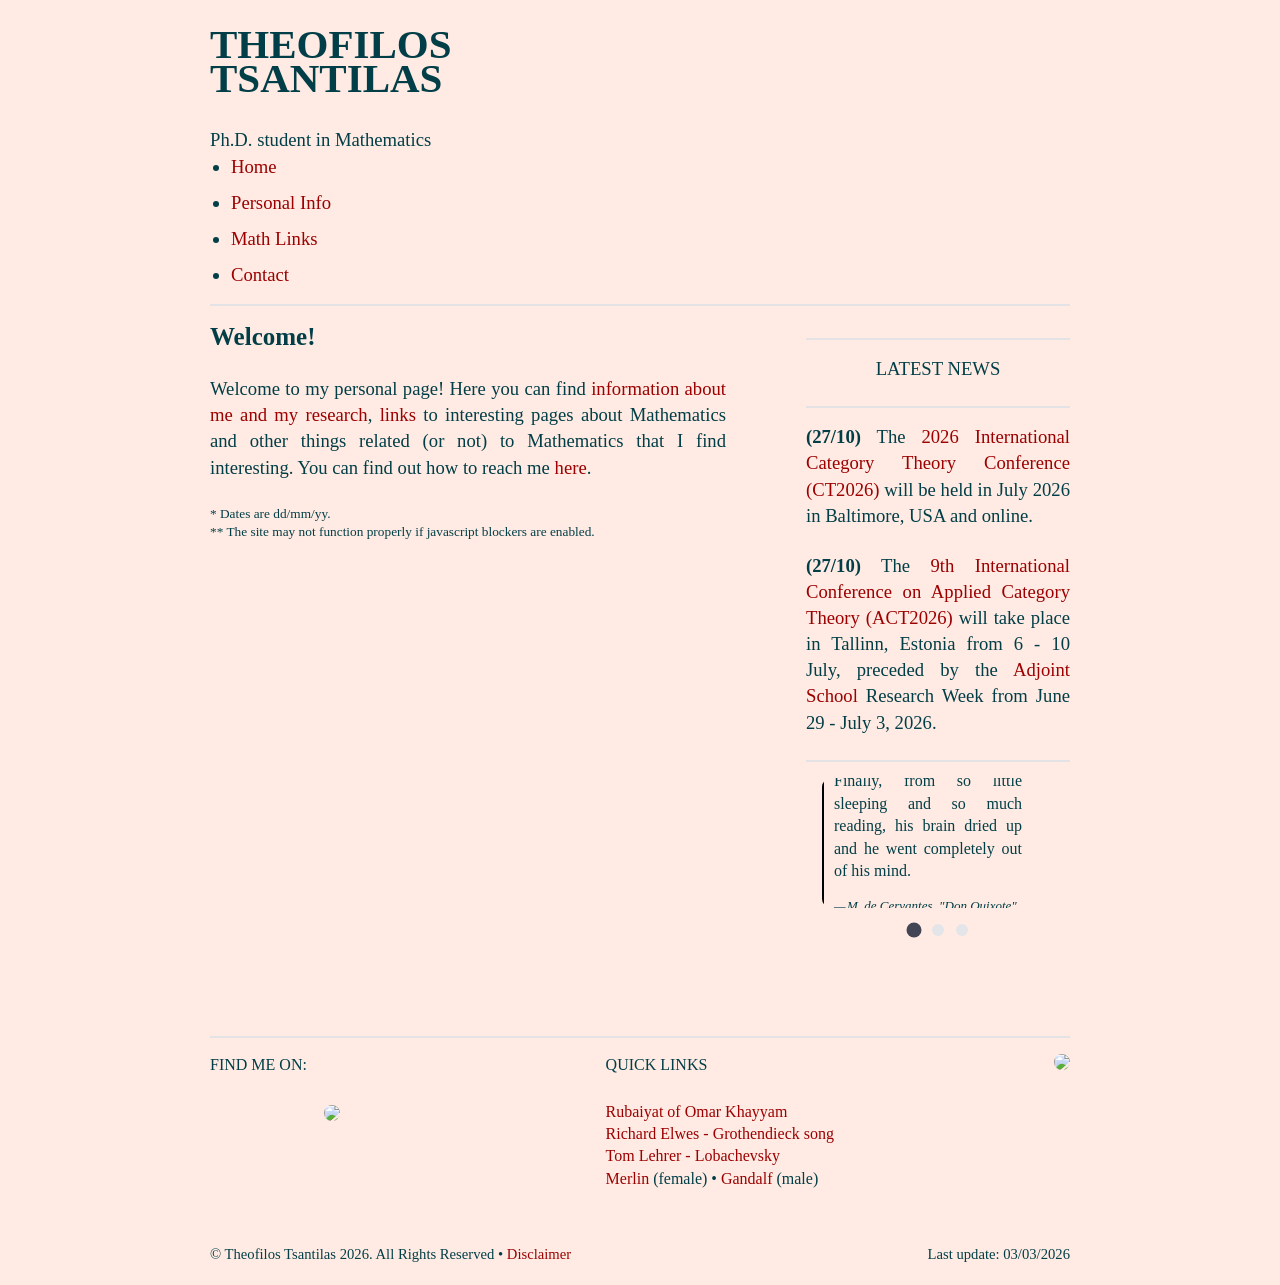
==== index.html @ 71a030c4 "03/03/26 host locally" ====
<!DOCTYPE html>
<html lang="en">

<head>
  <title>Theofilos Tsantilas | Ph.D. student in Mathematics</title>
  <link rel="icon" type="image/x-icon" href="/images/favicon.png">

  <meta name="viewport" content="width=device-width, initial-scale=1" />
  <meta charset="utf-8" />

  <link rel="stylesheet" href="/assets/css/maincss.css">
  <link rel="stylesheet" href="/assets/css/headercss.css">
  <link rel="stylesheet" href="/assets/css/sidecss.css">
  <link rel="stylesheet" href="/assets/css/footercss.css">
  <link rel="stylesheet" href="/assets/css/componentscss.css">
  <link rel="stylesheet" href="/assets/webawesome/styles/webawesome.css">
  <link rel="stylesheet" href="/assets/webawesome/styles/themes/awesome.css">
  

  <script id="MathJax-script" async src="https://cdn.jsdelivr.net/npm/mathjax@3/es5/tex-mml-chtml.js"></script>
  <script type="module">
    import { setBasePath } from '/assets/webawesome/utilities/base-path.js';
    setBasePath('/assets/webawesome/');
  </script>
  <script type="module" src="/assets/webawesome/webawesome.loader.js"></script>
</head>


<body class="wa-theme-awesome">

  <wa-include src="/partials/header.html"></wa-include>

  <div class="row">
    <div class="maincolumn">
      <h3> Welcome! </h3>
      <p> Welcome to my personal page! Here you can find <a href="/pages/personal.html" id="Life & Times">information about
          me and my research</a>, <a href="/pages/links.html" id="Interesting!">links</a> to interesting pages about
        Mathematics and other things related (or not) to Mathematics that I find interesting. You can find out how to reach me <a
          href="/pages/contact.html" id="Hello there!">here</a>.</p>
      <p style="font-size:10pt;">
        * Dates are dd/mm/yy.<br>
        ** The site may not function properly if javascript blockers are enabled.
      </p>

      <wa-tooltip for="Life & Times" style="text-align: justify;">Life & Times</wa-tooltip>
      <wa-tooltip for="Interesting!" style="text-align: justify;">Interesting!</wa-tooltip>
      <wa-tooltip for="Hello there!" style="text-align: justify;">Hello there!</wa-tooltip>

    </div>
    <wa-include src="partials/sidebar.html"></wa-include>
  </div>


  <wa-include src="partials/footer.html"></wa-include>

</body>

</html>
---- assets/css/maincss.css ----
@font-face {
  font-family: 'Tilt Neon';
  src: url('/assets/fonts/tilt-neon.ttf') format('truetype');
  font-weight: 100 400;   /* Range for variable font */
  font-style: normal;
}

@font-face {
  font-family: 'Alegreya';
  src: url('/assets/fonts/alegreya.ttf') format('truetype');
  font-weight: 100 900;   /* Range for variable font */
  font-style: normal;
}

@font-face {
  font-family: 'Alegreya Italic';
  src: url('/assets/fonts/alegreya-italic.ttf') format('truetype');
  font-weight: 100 900;   /* Range for variable font */
  font-style: italic;
}

body, p, h1, h2, h3, h4, h5, h6, a, ul, ol, li {
    font-family: 'Tilt Neon';
}

html {
    background: #ffebe3;
}

body {
    max-width: 900px;
    min-width: 700px;
    margin: auto;
    padding: 20px;
    color: #023e47;
    font-size: 14pt;
    line-height: 1.4;
    cursor: context-menu;
    text-align: justify;
    hyphens: auto;
}

.maincolumn {
    flex: 0 0 60%;
    margin-right: 80px;
}

.row {
    display: flex;
    align-items: flex-start;
}

.styled-quote {
    text-align: justify;
    border-left: 2px solid black;
    padding-left: 10px;
    margin: 0 0;
    max-width: 100%;  
    width: 100%;
    box-sizing: border-box;
}

blockquote {
    text-align: justify;
    border-left: 2px solid black;
    padding-left: 10px;
    margin: 0 0;
    max-width: 100%;
    width: 100%;  
    box-sizing: border-box; 
    font-family: inherit;
    font-size:medium
}

blockquote cite {
    display: block;
    margin-top: 15px;
    font-style: italic;
    text-align: left;
    position: relative;
    padding-left: 1em;
    font-size: small;
}


blockquote cite::before {
    content: "\2014";
    position: absolute;
    left: 0;
}


ul {
    padding-left: 0px;
}

li {
    margin-bottom: 10px;
}

a {
    color: #9c0000;
    text-decoration: none;
}

a:hover {
    color: #b89432e8;
    text-decoration: none;
}

#teaching ul li {
    margin-bottom: 0px;
}
---- assets/css/footercss.css ----
/* .spaced-header is in sidecss */

footer {
    font-size: 12pt; 
    margin-top: 100px;
}

.column {
    flex: 100%;
}


#social .spaced-header {
    margin-bottom: 20px;
}
  
#social img {
    transition: transform 0.1s ease;
    margin-right: 20px;
    height: 28px;
    width: auto;
    position: relative;
    top: 8px;
}

#social img:hover {
    transform: scale(1.6);
}

#gitlab {
    color: #e24329;
}

#github {
    color: black;
}

#mail {
    color: #023e47;
}

#mathstodon {
    color: #3288d4;
}

#google-scholar {
    color: #4285f4;
}

.social-buttons {
    text-align: center;
}

#footlogo {
    flex: 0 0 8%; 
    max-width: 8%; 
    text-align: right;
}

#footlogo img {
    width: 100%;
    height: auto;
}

#copyright {
    text-align: left; 
    font-size: 11pt; 
    margin-top: 30px;
}

.last-update {
    float: right;
}
---- assets/css/componentscss.css ----
.tabtext::part(base) {
    /* for the tab headings - tabs are used e.g. in personal info */
    font-size: 11pt;
    font-weight: 300;
}

wa-divider {
    --color: rgb(227, 227, 230);
}

wa-badge {
    margin-bottom: 10pt;
}

wa-tab::part(base) {
    color: #023e47;
}

wa-tab-group {
    --track-width: 2px;
    --indicator-color: #003f9c;
}

wa-button {
    width: 100%;
    padding: 3pt;
}

#arXiv wa-tooltip::part(body) {
    margin-right: 20px;
    margin-bottom: 0px;
}

wa-tree-item::part(label) {
    font-size: 14pt;
    text-align: left;
}

#social wa-icon {
    transition: transform 0.1s ease;
    scale: 160%; 
    margin-right: 20px; 
}

#social wa-icon:hover {
    transform: scale(1.4);
}
---- assets/webawesome/styles/webawesome.css ----
/* Cascade layers */
@import url('layers.css');

/* Native styles */
@import url('native.css');

/* CSS utilities */
@import url('utilities.css');

/* Theme */
@import url('themes/default.css');
---- assets/webawesome/styles/themes/awesome.css ----
@import url('../layers.css');
@import url('../color/palettes/bright.css'); /* To use this palette, add class="wa-palette-bright" to the <html> element */
@import url('https://fonts.bunny.net/css2?family=Crimson+Pro:ital,wght@0,200..900;1,200..900&family=Quicksand:wght@300..700&display=swap');

@layer wa-theme {
  .wa-theme-awesome,
  .wa-theme-awesome.wa-light,
  .wa-theme-awesome .wa-light,
  .wa-theme-awesome.wa-dark .wa-invert,
  .wa-theme-awesome .wa-dark .wa-invert,
  .wa-light .wa-theme-awesome,
  .wa-dark .wa-theme-awesome.wa-invert,
  .wa-dark .wa-theme-awesome .wa-invert {
    /* #region Colors (Light) ~~~~~~~~~~~~~~~~~~~~~ */
    color-scheme: light;
    color: var(--wa-color-text-normal);

    --wa-color-surface-raised: white;
    --wa-color-surface-default: white;
    --wa-color-surface-lowered: var(--wa-color-neutral-95);
    --wa-color-surface-border: var(--wa-color-neutral-90);

    --wa-color-text-normal: var(--wa-color-neutral-20);
    --wa-color-text-quiet: var(--wa-color-neutral-40);
    --wa-color-text-link: var(--wa-color-brand-40);

    --wa-color-overlay-modal: color-mix(in oklab, var(--wa-color-neutral-05) 50%, transparent);
    --wa-color-overlay-inline: color-mix(in oklab, var(--wa-color-neutral-80) 25%, transparent);

    --wa-color-shadow: color-mix(
      in oklab,
      var(--wa-color-neutral-05) calc(var(--wa-shadow-blur-scale) * 4% + 8%),
      transparent
    );

    --wa-color-focus: var(--wa-color-brand-60);

    --wa-color-mix-hover: black 10%;
    --wa-color-mix-active: black 20%;

    --wa-color-brand-fill-quiet: var(--wa-color-brand-95);
    --wa-color-brand-fill-normal: var(--wa-color-brand-90);
    --wa-color-brand-fill-loud: var(--wa-color-brand-70);
    --wa-color-brand-border-quiet: var(--wa-color-brand-70);
    --wa-color-brand-border-normal: var(--wa-color-brand-50);
    --wa-color-brand-border-loud: var(--wa-color-brand-30);
    --wa-color-brand-on-quiet: var(--wa-color-brand-40);
    --wa-color-brand-on-normal: var(--wa-color-brand-40);
    --wa-color-brand-on-loud: var(--wa-color-text-normal);

    --wa-color-success-fill-quiet: var(--wa-color-success-95);
    --wa-color-success-fill-normal: var(--wa-color-success-90);
    --wa-color-success-fill-loud: var(--wa-color-success-80);
    --wa-color-success-border-quiet: var(--wa-color-success-70);
    --wa-color-success-border-normal: var(--wa-color-success-50);
    --wa-color-success-border-loud: var(--wa-color-success-30);
    --wa-color-success-on-quiet: var(--wa-color-success-40);
    --wa-color-success-on-normal: var(--wa-color-success-40);
    --wa-color-success-on-loud: var(--wa-color-text-normal);

    --wa-color-warning-fill-quiet: var(--wa-color-warning-95);
    --wa-color-warning-fill-normal: var(--wa-color-warning-90);
    --wa-color-warning-fill-loud: var(--wa-color-warning-80);
    --wa-color-warning-border-quiet: var(--wa-color-warning-70);
    --wa-color-warning-border-normal: var(--wa-color-warning-50);
    --wa-color-warning-border-loud: var(--wa-color-warning-30);
    --wa-color-warning-on-quiet: var(--wa-color-warning-40);
    --wa-color-warning-on-normal: var(--wa-color-warning-40);
    --wa-color-warning-on-loud: var(--wa-color-text-normal);

    --wa-color-danger-fill-quiet: var(--wa-color-danger-95);
    --wa-color-danger-fill-normal: var(--wa-color-danger-90);
    --wa-color-danger-fill-loud: var(--wa-color-danger-70);
    --wa-color-danger-border-quiet: var(--wa-color-danger-70);
    --wa-color-danger-border-normal: var(--wa-color-danger-50);
    --wa-color-danger-border-loud: var(--wa-color-danger-30);
    --wa-color-danger-on-quiet: var(--wa-color-danger-40);
    --wa-color-danger-on-normal: var(--wa-color-danger-40);
    --wa-color-danger-on-loud: var(--wa-color-text-normal);

    --wa-color-neutral-fill-quiet: var(--wa-color-neutral-95);
    --wa-color-neutral-fill-normal: var(--wa-color-neutral-90);
    --wa-color-neutral-fill-loud: var(--wa-color-neutral-80);
    --wa-color-neutral-border-quiet: var(--wa-color-neutral-70);
    --wa-color-neutral-border-normal: var(--wa-color-neutral-50);
    --wa-color-neutral-border-loud: var(--wa-color-neutral-30);
    --wa-color-neutral-on-quiet: var(--wa-color-neutral-40);
    --wa-color-neutral-on-normal: var(--wa-color-neutral-40);
    --wa-color-neutral-on-loud: var(--wa-color-text-normal);
    /* #endregion */
  }

  .wa-theme-awesome.wa-dark,
  .wa-theme-awesome .wa-dark,
  .wa-theme-awesome.wa-invert,
  .wa-theme-awesome .wa-invert,
  .wa-dark .wa-theme-awesome,
  .wa-light .wa-theme-awesome.wa-invert,
  .wa-light .wa-theme-awesome .wa-invert {
    /* #region Colors (Dark) ~~~~~~~~~~~~~~~~~~~~~~ */
    color-scheme: dark;
    color: var(--wa-color-text-normal);

    --wa-color-surface-raised: var(--wa-color-neutral-10);
    --wa-color-surface-default: var(--wa-color-neutral-05);
    --wa-color-surface-lowered: color-mix(in oklab, var(--wa-color-surface-default), black 20%);
    --wa-color-surface-border: var(--wa-color-neutral-20);

    --wa-color-text-normal: var(--wa-color-neutral-95);
    --wa-color-text-quiet: var(--wa-color-neutral-60);
    --wa-color-text-link: var(--wa-color-brand-70);

    --wa-color-overlay-modal: color-mix(in oklab, black 60%, transparent);
    --wa-color-overlay-inline: color-mix(in oklab, var(--wa-color-neutral-50) 10%, transparent);

    --wa-color-shadow: color-mix(
      in oklab,
      var(--wa-color-surface-lowered) calc(var(--wa-shadow-blur-scale) * 32% + 40%),
      transparent
    );

    --wa-color-focus: var(--wa-color-brand-60);

    --wa-color-mix-hover: black 8%;
    --wa-color-mix-active: black 16%;

    --wa-color-brand-fill-quiet: var(--wa-color-brand-10);
    --wa-color-brand-fill-normal: var(--wa-color-brand-20);
    --wa-color-brand-fill-loud: var(--wa-color-brand-50);
    --wa-color-brand-border-quiet: var(--wa-color-brand-30);
    --wa-color-brand-border-normal: var(--wa-color-brand-50);
    --wa-color-brand-border-loud: var(--wa-color-brand-80);
    --wa-color-brand-on-quiet: var(--wa-color-brand-70);
    --wa-color-brand-on-normal: var(--wa-color-brand-80);
    --wa-color-brand-on-loud: white;

    --wa-color-success-fill-quiet: var(--wa-color-success-10);
    --wa-color-success-fill-normal: var(--wa-color-success-20);
    --wa-color-success-fill-loud: var(--wa-color-success-50);
    --wa-color-success-border-quiet: var(--wa-color-success-30);
    --wa-color-success-border-normal: var(--wa-color-success-50);
    --wa-color-success-border-loud: var(--wa-color-success-80);
    --wa-color-success-on-quiet: var(--wa-color-success-70);
    --wa-color-success-on-normal: var(--wa-color-success-80);
    --wa-color-success-on-loud: white;

    --wa-color-warning-fill-quiet: var(--wa-color-warning-10);
    --wa-color-warning-fill-normal: var(--wa-color-warning-20);
    --wa-color-warning-fill-loud: var(--wa-color-warning-70);
    --wa-color-warning-border-quiet: var(--wa-color-warning-30);
    --wa-color-warning-border-normal: var(--wa-color-warning-50);
    --wa-color-warning-border-loud: var(--wa-color-warning-80);
    --wa-color-warning-on-quiet: var(--wa-color-warning-70);
    --wa-color-warning-on-normal: var(--wa-color-warning-80);
    --wa-color-warning-on-loud: var(--wa-color-warning-05);

    --wa-color-danger-fill-quiet: var(--wa-color-danger-10);
    --wa-color-danger-fill-normal: var(--wa-color-danger-20);
    --wa-color-danger-fill-loud: var(--wa-color-danger-50);
    --wa-color-danger-border-quiet: var(--wa-color-danger-30);
    --wa-color-danger-border-normal: var(--wa-color-danger-50);
    --wa-color-danger-border-loud: var(--wa-color-danger-80);
    --wa-color-danger-on-quiet: var(--wa-color-danger-70);
    --wa-color-danger-on-normal: var(--wa-color-danger-80);
    --wa-color-danger-on-loud: white;

    --wa-color-neutral-fill-quiet: var(--wa-color-neutral-10);
    --wa-color-neutral-fill-normal: var(--wa-color-neutral-20);
    --wa-color-neutral-fill-loud: var(--wa-color-neutral-50);
    --wa-color-neutral-border-quiet: var(--wa-color-neutral-30);
    --wa-color-neutral-border-normal: var(--wa-color-neutral-50);
    --wa-color-neutral-border-loud: var(--wa-color-neutral-80);
    --wa-color-neutral-on-quiet: var(--wa-color-neutral-70);
    --wa-color-neutral-on-normal: var(--wa-color-neutral-80);
    --wa-color-neutral-on-loud: white;
    /* #endregion */
  }

  .wa-theme-awesome,
  .wa-theme-awesome.wa-light,
  .wa-theme-awesome .wa-light,
  .wa-theme-awesome.wa-dark,
  .wa-theme-awesome .wa-dark,
  .wa-theme-awesome.wa-invert,
  .wa-theme-awesome .wa-invert {
    font-family: var(--wa-font-family-body);

    /* #region Fonts ~~~~~~~~~~~~~~~~~~~~~~~~~~~~ */
    --wa-font-family-body: 'Quicksand', sans-serif;
    --wa-font-family-heading: var(--wa-font-family-body);
    --wa-font-family-code: ui-monospace, monospace;
    --wa-font-family-longform: 'Crimson Pro', serif;

    /* Font sizes use a ratio of 1.125 to scale sizes proportionally.
     * For larger font sizes, each size is twice 1.125x larger to maximize impact.
     * Each value uses `rem` units and is rounded to the nearest whole pixel when rendered. */
    --wa-font-size-scale: 1;
    --wa-font-size-2xs: round(calc(var(--wa-font-size-xs) / 1.125), 1px); /* 11px */
    --wa-font-size-xs: round(calc(var(--wa-font-size-s) / 1.125), 1px); /* 12px */
    --wa-font-size-s: round(calc(var(--wa-font-size-m) / 1.125), 1px); /* 14px */
    --wa-font-size-m: calc(1rem * var(--wa-font-size-scale)); /* 16px */
    --wa-font-size-l: round(calc(var(--wa-font-size-m) * 1.125 * 1.125), 1px); /* 20px */
    --wa-font-size-xl: round(calc(var(--wa-font-size-l) * 1.125 * 1.125), 1px); /* 25px */
    --wa-font-size-2xl: round(calc(var(--wa-font-size-xl) * 1.125 * 1.125), 1px); /* 32px */
    --wa-font-size-3xl: round(calc(var(--wa-font-size-2xl) * 1.125 * 1.125), 1px); /* 41px */
    --wa-font-size-4xl: round(calc(var(--wa-font-size-3xl) * 1.125 * 1.125), 1px); /* 52px */

    --wa-font-size-smaller: round(calc(1em / 1.125), 1px);
    --wa-font-size-larger: round(calc(1em * 1.125 * 1.125), 1px);

    --wa-font-weight-light: 400;
    --wa-font-weight-normal: 500;
    --wa-font-weight-semibold: 600;
    --wa-font-weight-bold: 700;

    --wa-font-weight-body: var(--wa-font-weight-normal);
    --wa-font-weight-heading: var(--wa-font-weight-bold);
    --wa-font-weight-code: var(--wa-font-weight-normal);
    --wa-font-weight-longform: var(--wa-font-weight-normal);
    --wa-font-weight-action: var(--wa-font-weight-bold);

    --wa-line-height-condensed: 1.2;
    --wa-line-height-normal: 1.6;
    --wa-line-height-expanded: 2;

    --wa-link-decoration-default: underline color-mix(in oklab, currentColor 70%, transparent) dotted;
    --wa-link-decoration-hover: underline;
    /* #endregion */

    /* #region Space ~~~~~~~~~~~~~~~~~~~~~~~~~~~~ */
    --wa-space-scale: 1;
    --wa-space-3xs: calc(var(--wa-space-scale) * 0.125rem); /* 2px */
    --wa-space-2xs: calc(var(--wa-space-scale) * 0.25rem); /* 4px */
    --wa-space-xs: calc(var(--wa-space-scale) * 0.5rem); /* 8px */
    --wa-space-s: calc(var(--wa-space-scale) * 0.75rem); /* 12px */
    --wa-space-m: calc(var(--wa-space-scale) * 1rem); /* 16px */
    --wa-space-l: calc(var(--wa-space-scale) * 1.5rem); /* 24px */
    --wa-space-xl: calc(var(--wa-space-scale) * 2rem); /* 32px */
    --wa-space-2xl: calc(var(--wa-space-scale) * 2.5rem); /* 40px */
    --wa-space-3xl: calc(var(--wa-space-scale) * 3rem); /* 48px */
    --wa-space-4xl: calc(var(--wa-space-scale) * 4rem); /* 64px */

    --wa-content-spacing: var(--wa-space-l);
    /* #endregion */

    /* #region Borders ~~~~~~~~~~~~~~~~~~~~~~~~~~ */
    --wa-border-style: solid;

    --wa-border-width-scale: 2;
    --wa-border-width-s: calc(var(--wa-border-width-scale) * 0.0625rem);
    --wa-border-width-m: calc(var(--wa-border-width-scale) * 0.125rem);
    --wa-border-width-l: calc(var(--wa-border-width-scale) * 0.1875rem);
    /* #endregion */

    /* #region Rounding ~~~~~~~~~~~~~~~~~~~~~~~~~ */
    --wa-border-radius-scale: 1.5;
    --wa-border-radius-s: calc(var(--wa-border-radius-scale) * 0.1875rem);
    --wa-border-radius-m: calc(var(--wa-border-radius-scale) * 0.375rem);
    --wa-border-radius-l: calc(var(--wa-border-radius-scale) * 0.75rem);

    --wa-border-radius-pill: 9999px;
    --wa-border-radius-circle: 50%;
    --wa-border-radius-square: 0px;
    /* #endregion */

    /* #region Focus ~~~~~~~~~~~~~~~~~~~~~~~~~~~~ */
    --wa-focus-ring-style: solid;
    --wa-focus-ring-width: 0.1875rem; /* 3px */
    --wa-focus-ring: var(--wa-focus-ring-style) var(--wa-focus-ring-width) var(--wa-color-focus);
    --wa-focus-ring-offset: 0.0625rem; /* 1px */
    /* #endregion */

    /* #region Shadows ~~~~~~~~~~~~~~~~~~~~~~~~~~ */
    --wa-shadow-offset-x-scale: 0;
    --wa-shadow-offset-x-s: calc(var(--wa-shadow-offset-x-scale) * 0.125rem);
    --wa-shadow-offset-x-m: calc(var(--wa-shadow-offset-x-scale) * 0.25rem);
    --wa-shadow-offset-x-l: calc(var(--wa-shadow-offset-x-scale) * 0.5rem);

    --wa-shadow-offset-y-scale: 2;
    --wa-shadow-offset-y-s: calc(var(--wa-shadow-offset-y-scale) * 0.125rem);
    --wa-shadow-offset-y-m: calc(var(--wa-shadow-offset-y-scale) * 0.25rem);
    --wa-shadow-offset-y-l: calc(var(--wa-shadow-offset-y-scale) * 0.5rem);

    --wa-shadow-blur-scale: 0;
    --wa-shadow-blur-s: calc(var(--wa-shadow-blur-scale) * 0.125rem);
    --wa-shadow-blur-m: calc(var(--wa-shadow-blur-scale) * 0.25rem);
    --wa-shadow-blur-l: calc(var(--wa-shadow-blur-scale) * 0.5rem);

    --wa-shadow-spread-scale: 0;
    --wa-shadow-spread-s: calc(var(--wa-shadow-spread-scale) * 0.125rem);
    --wa-shadow-spread-m: calc(var(--wa-shadow-spread-scale) * 0.25rem);
    --wa-shadow-spread-l: calc(var(--wa-shadow-spread-scale) * 0.5rem);

    --wa-shadow-s: var(--wa-shadow-offset-x-s) var(--wa-shadow-offset-y-s) var(--wa-shadow-blur-s)
      var(--wa-shadow-spread-s) var(--wa-color-shadow);
    --wa-shadow-m: var(--wa-shadow-offset-x-m) var(--wa-shadow-offset-y-m) var(--wa-shadow-blur-m)
      var(--wa-shadow-spread-m) var(--wa-color-shadow);
    --wa-shadow-l: var(--wa-shadow-offset-x-l) var(--wa-shadow-offset-y-l) var(--wa-shadow-blur-l)
      var(--wa-shadow-spread-l) var(--wa-color-shadow);
    /* #endregion */

    /* #region Transitions ~~~~~~~~~~~~~~~~~~~~~~ */
    --wa-transition-easing: ease-in;
    --wa-transition-slow: 300ms;
    --wa-transition-normal: 150ms;
    --wa-transition-fast: 75ms;
    /* #endregion */

    /* #region Components ~~~~~~~~~~~~~~~~~~~~~~~ */
    /* Form Controls */
    --wa-form-control-background-color: var(--wa-color-surface-default);

    --wa-form-control-border-color: var(--wa-color-neutral-border-normal);
    --wa-form-control-border-style: var(--wa-border-style);
    --wa-form-control-border-width: var(--wa-border-width-s);
    --wa-form-control-border-radius: var(--wa-border-radius-m);

    --wa-form-control-activated-color: var(--wa-color-neutral-border-loud);

    --wa-form-control-label-color: var(--wa-color-text-normal);
    --wa-form-control-label-font-weight: var(--wa-font-weight-bold);
    --wa-form-control-label-line-height: var(--wa-line-height-normal);

    --wa-form-control-value-color: var(--wa-color-text-normal);
    --wa-form-control-value-font-weight: var(--wa-font-weight-body);
    --wa-form-control-value-line-height: var(--wa-line-height-condensed);

    --wa-form-control-hint-color: var(--wa-color-text-quiet);
    --wa-form-control-hint-font-weight: var(--wa-font-weight-body);
    --wa-form-control-hint-line-height: var(--wa-line-height-normal);

    --wa-form-control-placeholder-color: var(--wa-color-gray-50);

    --wa-form-control-required-content: '*';
    --wa-form-control-required-content-color: inherit;
    --wa-form-control-required-content-offset: 0.1em;

    --wa-form-control-padding-block: 1em;
    --wa-form-control-padding-inline: 1.25em;
    --wa-form-control-height: round(
      calc(2 * var(--wa-form-control-padding-block) + 1em * var(--wa-form-control-value-line-height)),
      1px
    );
    --wa-form-control-toggle-size: round(1.25em, 1px);

    /* Panels */
    --wa-panel-border-style: var(--wa-border-style);
    --wa-panel-border-width: var(--wa-border-width-s);
    --wa-panel-border-radius: var(--wa-border-radius-l);

    /* Tooltips */
    --wa-tooltip-arrow-size: 0.375rem;

    --wa-tooltip-background-color: var(--wa-color-text-normal);

    --wa-tooltip-border-color: var(--wa-tooltip-background-color);
    --wa-tooltip-border-style: var(--wa-border-style);
    --wa-tooltip-border-width: var(--wa-border-width-s);
    --wa-tooltip-border-radius: var(--wa-border-radius-s);

    --wa-tooltip-content-color: var(--wa-color-surface-default);
    --wa-tooltip-font-size: var(--wa-font-size-s);
    --wa-tooltip-line-height: var(--wa-line-height-normal);
    /* #endregion */
  }
}

@layer wa-theme-dimension {
  .wa-theme-awesome {
    wa-button,
    button,
    input[type='button'],
    input[type='reset'],
    input[type='submit'] {
      --wa-color-shadow: var(--wa-color-border-normal);
      --wa-transition-slow: 0;
      --wa-transition-normal: 0;
      --wa-transition-fast: 0;

      &[appearance='outlined'],
      &.wa-outlined:not(.wa-filled) {
        --wa-color-shadow: var(--wa-color-border-loud);
      }
    }

    wa-button,
    button,
    input[type='button'],
    input[type='reset'],
    input[type='submit'] {
      &:not([appearance~='plain']):not(.wa-plain) {
        &:where(:not(wa-button)),
        &::part(base) {
          height: calc(var(--wa-form-control-height) - var(--wa-shadow-offset-y-s));
          margin-bottom: var(--wa-shadow-offset-y-s);
          margin-right: var(--wa-shadow-offset-x-s);
          box-shadow: var(--wa-shadow-offset-x-s) var(--wa-shadow-offset-y-s) 0 0 var(--wa-color-shadow);
        }
        &:not([disabled]):not(:disabled):active {
          &:where(:not(wa-button)),
          &::part(base) {
            color: var(--wa-color-fill-quiet);
            background-color: var(--wa-color-shadow);
            border-color: var(--wa-color-shadow);
            box-shadow: none;
            transform: translate(var(--wa-shadow-offset-x-s), var(--wa-shadow-offset-y-s));
          }
        }
      }
      .wa-dark & {
        &[appearance~='accent'],
        &.wa-accent {
          &:not([disabled]):not(:disabled):active {
            &:where(:not(wa-button)),
            &::part(base) {
              color: var(--wa-color-on-quiet);
            }
          }
        }
      }
    }

    wa-radio[appearance='button'] {
      &:state(checked) {
        background-color: var(--wa-form-control-activated-color);
        border-color: var(--wa-form-control-activated-color);
        color: var(--wa-color-surface-default);
      }
    }
    wa-radio-group[orientation='horizontal'] wa-radio[appearance='button'] {
      box-shadow: var(--wa-shadow-offset-x-s) max(var(--wa-shadow-offset-y-s), var(--border-width)) 0 0
        var(--wa-form-control-border-color);
      margin-bottom: var(--wa-shadow-offset-y-s);
      margin-right: var(--wa-shadow-offset-x-s);

      &:state(checked) {
        box-shadow: initial;
        transform: translate(var(--wa-shadow-offset-x-s), var(--wa-shadow-offset-y-s));
      }
    }

    :is(
        input:where(
            :not(
              [type='button'],
              [type='checkbox'],
              [type='color'],
              [type='file'],
              [type='hidden'],
              [type='image'],
              [type='radio'],
              [type='range'],
              [type='reset'],
              [type='submit']
            )
          ),
        select,
        textarea,
        wa-input,
        wa-select,
        wa-textarea
      ):not(:focus):not([appearance='filled']) {
      &:where(:not(wa-input):not(wa-select):not(wa-textarea)),
      &:where(wa-input)::part(base),
      &:where(wa-select)::part(combobox),
      &:where(wa-textarea)::part(base) {
        box-shadow: inset var(--wa-shadow-offset-x-s)
          max(var(--wa-shadow-offset-y-s), var(--wa-form-control-border-width)) 0 0 var(--wa-color-shadow);
      }
    }
  }
}

@layer wa-theme-overrides {
  .wa-theme-awesome {
    wa-button,
    button,
    input[type='button'],
    input[type='reset'],
    input[type='submit'] {
      &[appearance='accent'],
      &.wa-accent {
        &:where(:not(wa-button)),
        &::part(base) {
          --wa-color-shadow: var(--wa-color-on-loud);
          border-color: var(--wa-color-shadow);
        }
      }

      .wa-dark & {
        &[appearance='accent'],
        &.wa-accent {
          &:where(:not(wa-button)),
          &::part(base) {
            --wa-color-shadow: var(--wa-color-border-quiet);
          }
        }
      }
    }

    wa-badge {
      border-radius: var(--wa-border-radius-m);
      font-weight: var(--wa-font-weight-bold);
      text-transform: uppercase;
    }

    wa-callout {
      &:is([appearance~='outlined']) {
        border-color: var(--wa-color-border-normal);
      }
    }

    wa-card {
      background-color: var(--wa-color-surface-raised);
    }
    wa-card::part(header) {
      border-bottom-style: dotted;
    }
    wa-card::part(footer) {
      border-top-style: dotted;
    }

    input[type='checkbox'],
    wa-checkbox,
    wa-tree-item::part(checkbox__control) {
      --checked-icon-color: var(--wa-color-surface-default);
    }

    wa-switch {
      --height: 1.5em;
    }

    wa-tag {
      font-weight: var(--wa-font-weight-bold);
    }
  }
}
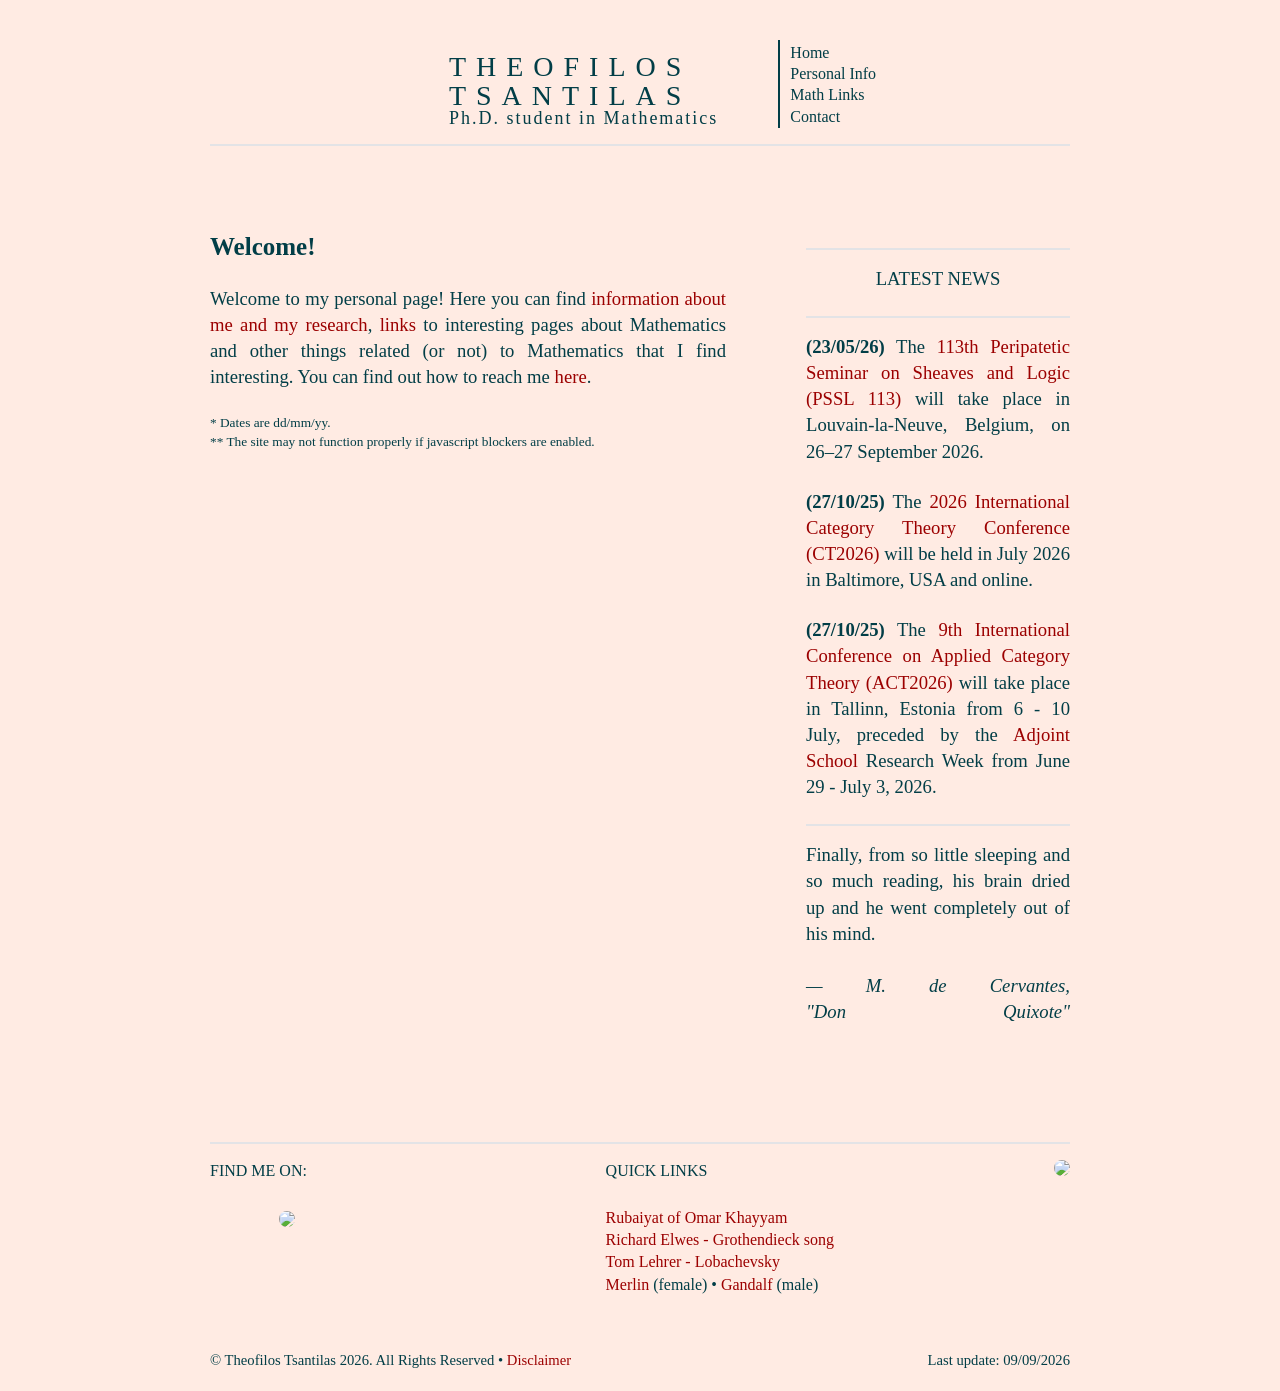
==== commit c6bb9d69: "09/09 webawesome upgrade + katex" ====
--- a/index.html
+++ b/index.html
@@ -15,9 +15,19 @@
   <link rel="stylesheet" href="/assets/css/componentscss.css">
   <link rel="stylesheet" href="/assets/webawesome/styles/webawesome.css">
   <link rel="stylesheet" href="/assets/webawesome/styles/themes/awesome.css">
+
+  <link rel="stylesheet" href="assets/katex/katex.min.css">
   
 
-  <script id="MathJax-script" async src="https://cdn.jsdelivr.net/npm/mathjax@3/es5/tex-mml-chtml.js"></script>
+  <script defer src="assets/katex/katex.min.js"></script>
+  <script defer src="assets/katex/contrib/auto-render.min.js" 
+    onload="renderMathInElement(document.body, {
+      delimiters: [
+          {left: '$$', right: '$$', display: true},
+          {left: '$', right: '$', display: false}
+      ]
+    });">
+  </script>
   <script type="module">
     import { setBasePath } from '/assets/webawesome/utilities/base-path.js';
     setBasePath('/assets/webawesome/');
@@ -55,4 +65,14 @@
 
 </body>
 
+<script>
+  const rcAutoplay = document.getElementById('rc-autoplay');
+  const rcAutoplayToggle = document.getElementById('rc-autoplay-toggle');
+
+  rcAutoplayToggle.addEventListener('click', () => {
+    rcAutoplay.autoplay = !rcAutoplay.autoplay;
+    rcAutoplayToggle.textContent = rcAutoplay.autoplay ? 'Pause' : 'Play';
+  });
+</script>
+
 </html>
--- a/assets/css/maincss.css
+++ b/assets/css/maincss.css
@@ -35,7 +35,6 @@
     color: #023e47;
     font-size: 14pt;
     line-height: 1.4;
-    cursor: context-menu;
     text-align: justify;
     hyphens: auto;
 }
--- a/assets/css/headercss.css
+++ b/assets/css/headercss.css
@@ -0,0 +1,77 @@
+.header {
+    display: flex; 
+    flex-direction: column; 
+    align-items: left; 
+    width: 100%;
+    margin-bottom: 70px;
+}
+
+#toggle-icon {
+    font-size: 2rem;
+    cursor: pointer;
+    transition: 3s ease;
+    font-size: 20px; 
+    text-align: right; 
+    margin-bottom: -20px;
+}
+
+.identity-and-menu {
+    margin: 0px auto; 
+    margin-top: 20px; 
+    display: flex; 
+    align-items: center; 
+}
+
+.site-identity {
+    display: inline-table; 
+    background-image: url(../../images/favicon.png); 
+    background-size: contain; 
+    background-repeat: no-repeat; 
+    background-position: right; 
+    border-right: 2px solid #023e47; 
+    padding-left: 40px; 
+    padding-right: 60px;
+    line-height: 100%;
+}
+
+
+.site-name {
+    margin: 10px 0 0 0;
+    font-size: 28px;
+    text-align: left;
+    letter-spacing:10px;
+    margin-bottom:-23px;
+    font-weight: normal;
+    font-family: 'Alegreya';
+}
+
+.site-tagline {
+    text-align: center;
+    letter-spacing: 2px;
+    margin-top: 20px;
+    font-size: large;
+    font-family: "Alegreya Italic";
+}
+
+#menu a {
+    text-decoration: none;
+    color: #023e47;
+    font-size: 16px;
+    transition: transform 0.3s ease;
+    transform-origin: left center;
+    display: inline-block;
+}
+
+#menu a:hover {
+    transform: scale(1.35);
+    color: black;
+}
+
+#menu li {
+    margin: -5px;
+}
+
+#menu ul {
+    list-style: none;
+    padding-left: 15px;
+}
--- a/assets/css/footercss.css
+++ b/assets/css/footercss.css
@@ -47,6 +47,15 @@
     color: #4285f4;
 }
 
+#researchgate {
+    color: rgb(99, 230, 190);
+    font-size: 1.1em;
+}
+
+#orcid {
+    color: #a6ce39;
+}
+
 .social-buttons {
     text-align: center;
 }
--- a/assets/css/componentscss.css
+++ b/assets/css/componentscss.css
@@ -38,8 +38,8 @@
 
 #social wa-icon {
     transition: transform 0.1s ease;
-    scale: 160%; 
-    margin-right: 20px; 
+    scale: 160%;
+    margin-right: 20px;
 }
 
 #social wa-icon:hover {
--- a/assets/webawesome/styles/themes/awesome.css
+++ b/assets/webawesome/styles/themes/awesome.css
@@ -1,6 +1,6 @@
 @import url('../layers.css');
 @import url('../color/palettes/bright.css'); /* To use this palette, add class="wa-palette-bright" to the <html> element */
-@import url('https://fonts.bunny.net/css2?family=Crimson+Pro:ital,wght@0,200..900;1,200..900&family=Quicksand:wght@300..700&display=swap');
+@import url('https://fonts.bunny.net/css?family=crimson-pro:200,200i,300,300i,400,400i,500,500i,600,600i,700,700i,800,800i,900,900i|quicksand:300,400,500,600,700&display=swap');
 
 @layer wa-theme {
   .wa-theme-awesome,
@@ -35,8 +35,8 @@
 
     --wa-color-focus: var(--wa-color-brand-60);
 
-    --wa-color-mix-hover: black 10%;
-    --wa-color-mix-active: black 20%;
+    --wa-color-mix-hover: oklch(from currentColor calc(1 - l) c h) 15%;
+    --wa-color-mix-active: var(--wa-color-surface-default) 10%;
 
     --wa-color-brand-fill-quiet: var(--wa-color-brand-95);
     --wa-color-brand-fill-normal: var(--wa-color-brand-90);
@@ -121,8 +121,8 @@
 
     --wa-color-focus: var(--wa-color-brand-60);
 
-    --wa-color-mix-hover: black 8%;
-    --wa-color-mix-active: black 16%;
+    --wa-color-mix-hover: oklch(from currentColor calc(1 - l) c h) 20%;
+    --wa-color-mix-active: var(--wa-color-surface-default) 20%;
 
     --wa-color-brand-fill-quiet: var(--wa-color-brand-10);
     --wa-color-brand-fill-normal: var(--wa-color-brand-20);
@@ -195,6 +195,7 @@
      * For larger font sizes, each size is twice 1.125x larger to maximize impact.
      * Each value uses `rem` units and is rounded to the nearest whole pixel when rendered. */
     --wa-font-size-scale: 1;
+    --wa-font-size-3xs: round(calc(var(--wa-font-size-2xs) / 1.125), 1px); /* 10px */
     --wa-font-size-2xs: round(calc(var(--wa-font-size-xs) / 1.125), 1px); /* 11px */
     --wa-font-size-xs: round(calc(var(--wa-font-size-s) / 1.125), 1px); /* 12px */
     --wa-font-size-s: round(calc(var(--wa-font-size-m) / 1.125), 1px); /* 14px */
@@ -204,6 +205,7 @@
     --wa-font-size-2xl: round(calc(var(--wa-font-size-xl) * 1.125 * 1.125), 1px); /* 32px */
     --wa-font-size-3xl: round(calc(var(--wa-font-size-2xl) * 1.125 * 1.125), 1px); /* 41px */
     --wa-font-size-4xl: round(calc(var(--wa-font-size-3xl) * 1.125 * 1.125), 1px); /* 52px */
+    --wa-font-size-5xl: round(calc(var(--wa-font-size-4xl) * 1.125 * 1.125), 1px); /* 66px */
 
     --wa-font-size-smaller: round(calc(1em / 1.125), 1px);
     --wa-font-size-larger: round(calc(1em * 1.125 * 1.125), 1px);
@@ -239,6 +241,7 @@
     --wa-space-2xl: calc(var(--wa-space-scale) * 2.5rem); /* 40px */
     --wa-space-3xl: calc(var(--wa-space-scale) * 3rem); /* 48px */
     --wa-space-4xl: calc(var(--wa-space-scale) * 4rem); /* 64px */
+    --wa-space-5xl: calc(var(--wa-space-scale) * 5rem); /* 80px */
 
     --wa-content-spacing: var(--wa-space-l);
     /* #endregion */
@@ -335,14 +338,18 @@
     --wa-form-control-required-content-color: inherit;
     --wa-form-control-required-content-offset: 0.1em;
 
-    --wa-form-control-padding-block: 1em;
-    --wa-form-control-padding-inline: 1.25em;
+    --wa-form-control-padding-block: 1.375em;
+    --wa-form-control-padding-inline: 1.5em;
     --wa-form-control-height: round(
       calc(2 * var(--wa-form-control-padding-block) + 1em * var(--wa-form-control-value-line-height)),
       1px
     );
     --wa-form-control-toggle-size: round(1.25em, 1px);
 
+    /* Buttons */
+    --wa-button-transform-hover: none;
+    --wa-button-transform-active: translate(var(--wa-shadow-offset-x-s), var(--wa-shadow-offset-y-s));
+
     /* Panels */
     --wa-panel-border-style: var(--wa-border-style);
     --wa-panel-border-width: var(--wa-border-width-s);
@@ -369,51 +376,75 @@
   .wa-theme-awesome {
     wa-button,
     button,
-    input[type='button'],
-    input[type='reset'],
-    input[type='submit'] {
+    input:is([type='button'], [type='reset'], [type='submit']),
+    a.wa-button {
+      /* Match the shadow color to the button's variant */
       --wa-color-shadow: var(--wa-color-border-normal);
+
+      &[appearance='outlined'],
+      &.wa-outlined:not(.wa-filled) {
+        --wa-color-shadow: var(--wa-color-border-loud);
+      }
+
+      /* Disable transitions for a snappy, tactile feel */
       --wa-transition-slow: 0;
       --wa-transition-normal: 0;
       --wa-transition-fast: 0;
 
-      &[appearance='outlined'],
-      &.wa-outlined:not(.wa-filled) {
-        --wa-color-shadow: var(--wa-color-border-loud);
-      }
-    }
-
-    wa-button,
-    button,
-    input[type='button'],
-    input[type='reset'],
-    input[type='submit'] {
-      &:not([appearance~='plain']):not(.wa-plain) {
+      &:not([appearance='plain'], .wa-plain) {
+        /* Give buttons a raised effect via solid box-shadow
+         * and adjust height to visually match other inputs */
         &:where(:not(wa-button)),
         &::part(base) {
           height: calc(var(--wa-form-control-height) - var(--wa-shadow-offset-y-s));
+          box-shadow: var(--wa-shadow-offset-x-s) var(--wa-shadow-offset-y-s) 0 0 var(--wa-color-shadow);
+
+          /* Because shadow offsets don't change with writing mode,
+           * use physical margin properties to accommodate shadows
+           * instead of their logical equivalents */
           margin-bottom: var(--wa-shadow-offset-y-s);
           margin-right: var(--wa-shadow-offset-x-s);
-          box-shadow: var(--wa-shadow-offset-x-s) var(--wa-shadow-offset-y-s) 0 0 var(--wa-color-shadow);
         }
-        &:not([disabled]):not(:disabled):active {
+        /* Give active buttons a "punch in" effect */
+        &:not([disabled], :disabled):active {
           &:where(:not(wa-button)),
           &::part(base) {
             color: var(--wa-color-fill-quiet);
             background-color: var(--wa-color-shadow);
             border-color: var(--wa-color-shadow);
             box-shadow: none;
-            transform: translate(var(--wa-shadow-offset-x-s), var(--wa-shadow-offset-y-s));
           }
         }
       }
-      .wa-dark & {
-        &[appearance~='accent'],
-        &.wa-accent {
-          &:not([disabled]):not(:disabled):active {
-            &:where(:not(wa-button)),
+    }
+
+    /* Give active buttons in vertical button groups a "punch in" effect
+     * without leaving a visible gap between buttons */
+    wa-button-group[orientation='vertical'] {
+      & > *:not(:last-child) {
+        &:is(wa-button:not([appearance='plain'], .wa-plain)),
+        & wa-button:not([appearance='plain'], .wa-plain) {
+          &::part(base) {
+            height: var(--wa-form-control-height);
+            margin-bottom: 0;
+            margin-right: 0;
+            box-shadow: none;
+          }
+          &:not([disabled], :disabled):active {
             &::part(base) {
-              color: var(--wa-color-on-quiet);
+              height: calc(var(--wa-form-control-height) - var(--wa-shadow-offset-y-s));
+              margin-top: var(--wa-shadow-offset-y-s);
+              transform: none;
+            }
+          }
+        }
+      }
+      & > *:not(:first-child) {
+        &:is(wa-button:not([appearance='plain'], .wa-plain)),
+        & wa-button:not([appearance='plain'], .wa-plain) {
+          &:not([disabled], :disabled):active {
+            &::part(base) {
+              box-shadow: var(--wa-shadow-offset-x-s) calc(var(--wa-shadow-offset-y-s) * -1) 0 0 var(--wa-color-shadow);
             }
           }
         }
@@ -427,74 +458,94 @@
         color: var(--wa-color-surface-default);
       }
     }
-    wa-radio-group[orientation='horizontal'] wa-radio[appearance='button'] {
-      box-shadow: var(--wa-shadow-offset-x-s) max(var(--wa-shadow-offset-y-s), var(--border-width)) 0 0
-        var(--wa-form-control-border-color);
-      margin-bottom: var(--wa-shadow-offset-y-s);
-      margin-right: var(--wa-shadow-offset-x-s);
-
-      &:state(checked) {
-        box-shadow: initial;
-        transform: translate(var(--wa-shadow-offset-x-s), var(--wa-shadow-offset-y-s));
-      }
-    }
-
+
+    /* Add inset shadow to text-based form controls */
     :is(
-        input:where(
-            :not(
-              [type='button'],
-              [type='checkbox'],
-              [type='color'],
-              [type='file'],
-              [type='hidden'],
-              [type='image'],
-              [type='radio'],
-              [type='range'],
-              [type='reset'],
-              [type='submit']
-            )
+        wa-input,
+        wa-textarea,
+        wa-select,
+        wa-combobox,
+        input:not(
+            [type='button'],
+            [type='checkbox'],
+            [type='color'],
+            [type='file'],
+            [type='hidden'],
+            [type='image'],
+            [type='radio'],
+            [type='range'],
+            [type='reset'],
+            [type='submit']
           ),
-        select,
         textarea,
-        wa-input,
-        wa-select,
-        wa-textarea
-      ):not(:focus):not([appearance='filled']) {
-      &:where(:not(wa-input):not(wa-select):not(wa-textarea)),
+        select
+      ):not(:focus, [appearance='filled']) {
+      &:where(:not(wa-input, wa-textarea, wa-select, wa-combobox)),
       &:where(wa-input)::part(base),
+      &:where(wa-textarea)::part(base),
       &:where(wa-select)::part(combobox),
-      &:where(wa-textarea)::part(base) {
+      &:where(wa-combobox)::part(combobox) {
         box-shadow: inset var(--wa-shadow-offset-x-s)
           max(var(--wa-shadow-offset-y-s), var(--wa-form-control-border-width)) 0 0 var(--wa-color-shadow);
       }
     }
   }
+
+  /* Dark mode only */
+  .wa-theme-awesome.wa-dark,
+  .wa-theme-awesome .wa-dark,
+  .wa-theme-awesome.wa-invert,
+  .wa-theme-awesome .wa-invert,
+  .wa-dark .wa-theme-awesome,
+  .wa-light .wa-theme-awesome.wa-invert,
+  .wa-light .wa-theme-awesome .wa-invert {
+    wa-button,
+    button,
+    input:is([type='button'], [type='reset'], [type='submit']),
+    a.wa-button {
+      &:where(:not([appearance], .wa-filled, .wa-outlined, .wa-plain)),
+      &[appearance='accent'],
+      &.wa-accent {
+        --wa-color-shadow: var(--wa-color-border-quiet);
+
+        &:not([disabled], :disabled):active {
+          &:where(:not(wa-button)),
+          &::part(base) {
+            color: var(--wa-color-on-quiet);
+          }
+        }
+      }
+    }
+  }
 }
 
 @layer wa-theme-overrides {
   .wa-theme-awesome {
+    /* Give opinionated borders to accent buttons */
     wa-button,
     button,
-    input[type='button'],
-    input[type='reset'],
-    input[type='submit'] {
+    input:is([type='button'], [type='reset'], [type='submit']),
+    a.wa-button {
+      &:where(:not([appearance], .wa-filled, .wa-outlined, .wa-plain)),
       &[appearance='accent'],
       &.wa-accent {
+        --wa-color-shadow: var(--wa-color-on-loud);
+
         &:where(:not(wa-button)),
         &::part(base) {
-          --wa-color-shadow: var(--wa-color-on-loud);
           border-color: var(--wa-color-shadow);
         }
       }
-
-      .wa-dark & {
-        &[appearance='accent'],
-        &.wa-accent {
-          &:where(:not(wa-button)),
-          &::part(base) {
-            --wa-color-shadow: var(--wa-color-border-quiet);
-          }
-        }
+    }
+
+    /* Treat accent buttons as outlined in button groups */
+    wa-button-group {
+      &[orientation='horizontal'] wa-button[appearance='accent'] {
+        margin-inline-start: var(--_button-horizontal-indent-outlined);
+      }
+
+      &[orientation='vertical'] wa-button[appearance='accent'] {
+        margin-block-start: var(--_button-vertical-indent-outlined);
       }
     }
 
@@ -505,25 +556,29 @@
     }
 
     wa-callout {
-      &:is([appearance~='outlined']) {
+      &:is(:not([appearance]), [appearance='outlined'], [appearance='filled-outlined']) {
         border-color: var(--wa-color-border-normal);
       }
     }
 
     wa-card {
-      background-color: var(--wa-color-surface-raised);
-    }
-    wa-card::part(header) {
-      border-bottom-style: dotted;
-    }
-    wa-card::part(footer) {
-      border-top-style: dotted;
-    }
-
-    input[type='checkbox'],
+      &::part(header) {
+        border-bottom-style: dotted;
+      }
+
+      &::part(footer) {
+        border-top-style: dotted;
+      }
+    }
+
     wa-checkbox,
-    wa-tree-item::part(checkbox__control) {
+    wa-tree-item::part(checkbox),
+    input[type='checkbox'] {
       --checked-icon-color: var(--wa-color-surface-default);
+    }
+
+    wa-option {
+      --current-text-color: var(--wa-color-surface-default);
     }
 
     wa-switch {
@@ -534,4 +589,26 @@
       font-weight: var(--wa-font-weight-bold);
     }
   }
+
+  /* Dark mode only */
+  .wa-theme-awesome.wa-dark,
+  .wa-theme-awesome .wa-dark,
+  .wa-theme-awesome.wa-invert,
+  .wa-theme-awesome .wa-invert,
+  .wa-dark .wa-theme-awesome,
+  .wa-light .wa-theme-awesome.wa-invert,
+  .wa-light .wa-theme-awesome .wa-invert {
+    wa-button,
+    button,
+    input:is([type='button'], [type='reset'], [type='submit']),
+    a.wa-button {
+      /* Accent button shadows only match the text color in light mode
+       * Revert to the wa-theme-dimension layer for shadow color in dark mode */
+      &:where(:not([appearance], .wa-filled, .wa-outlined, .wa-plain)),
+      &[appearance='accent'],
+      &.wa-accent {
+        --wa-color-shadow: revert-layer;
+      }
+    }
+  }
 }
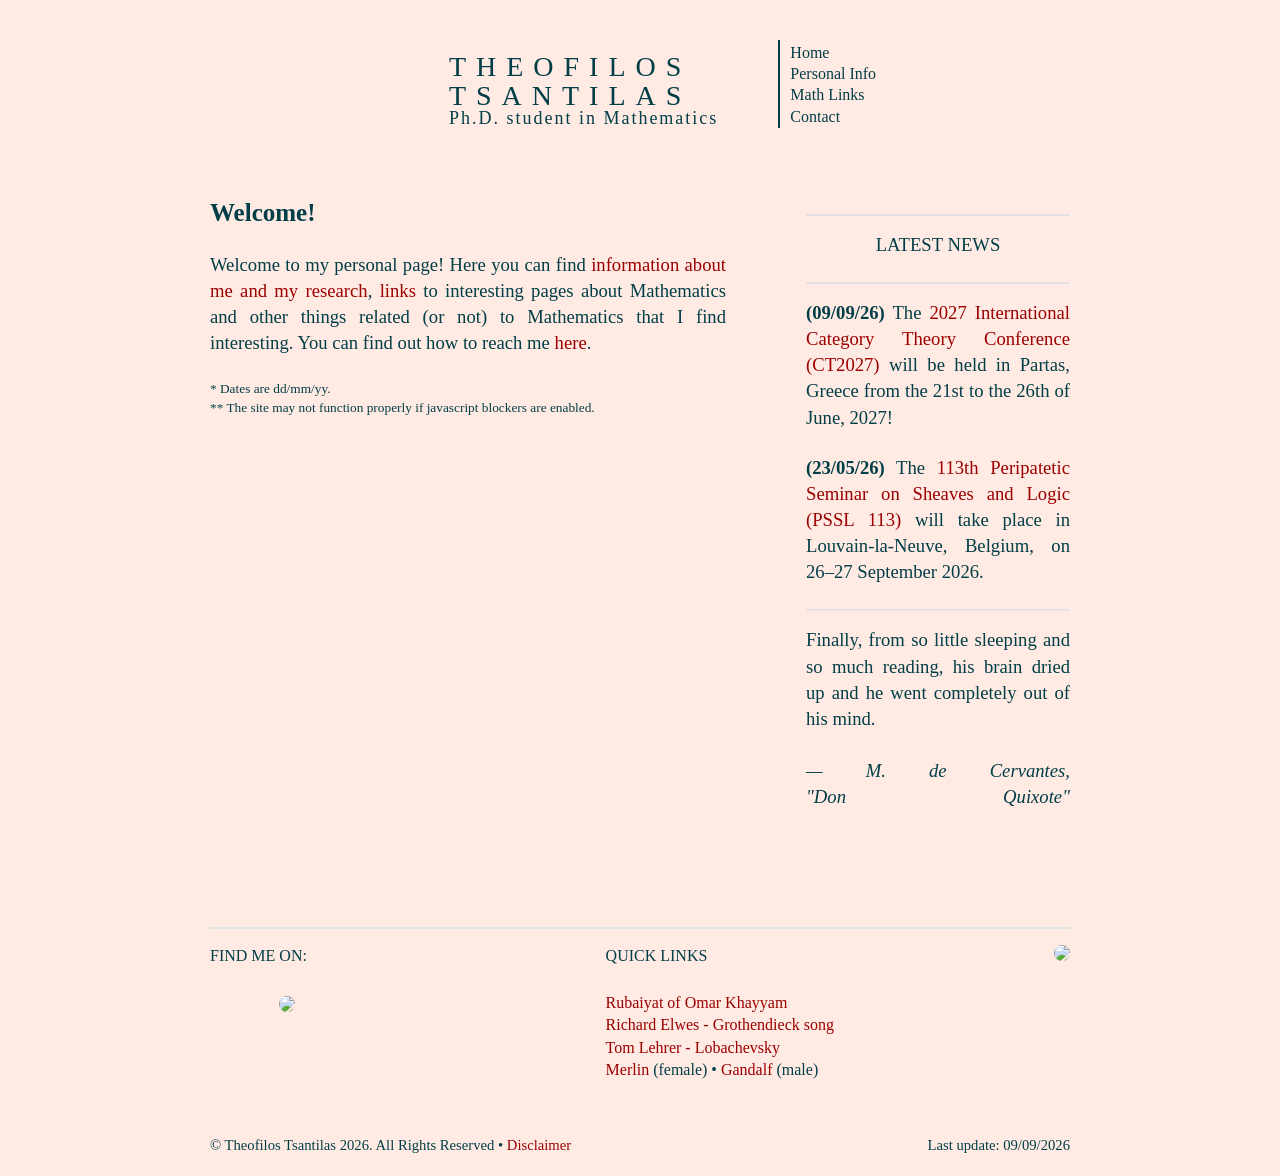
==== commit 4dc1b1f0: "katex fix" ====
--- a/index.html
+++ b/index.html
@@ -16,11 +16,11 @@
   <link rel="stylesheet" href="/assets/webawesome/styles/webawesome.css">
   <link rel="stylesheet" href="/assets/webawesome/styles/themes/awesome.css">
 
-  <link rel="stylesheet" href="assets/katex/katex.min.css">
+  <link rel="stylesheet" href="/assets/katex/katex.min.css">
   
 
-  <script defer src="assets/katex/katex.min.js"></script>
-  <script defer src="assets/katex/contrib/auto-render.min.js" 
+  <script defer src="/assets/katex/katex.min.js"></script>
+  <script defer src="/assets/katex/contrib/auto-render.min.js" 
     onload="renderMathInElement(document.body, {
       delimiters: [
           {left: '$$', right: '$$', display: true},
